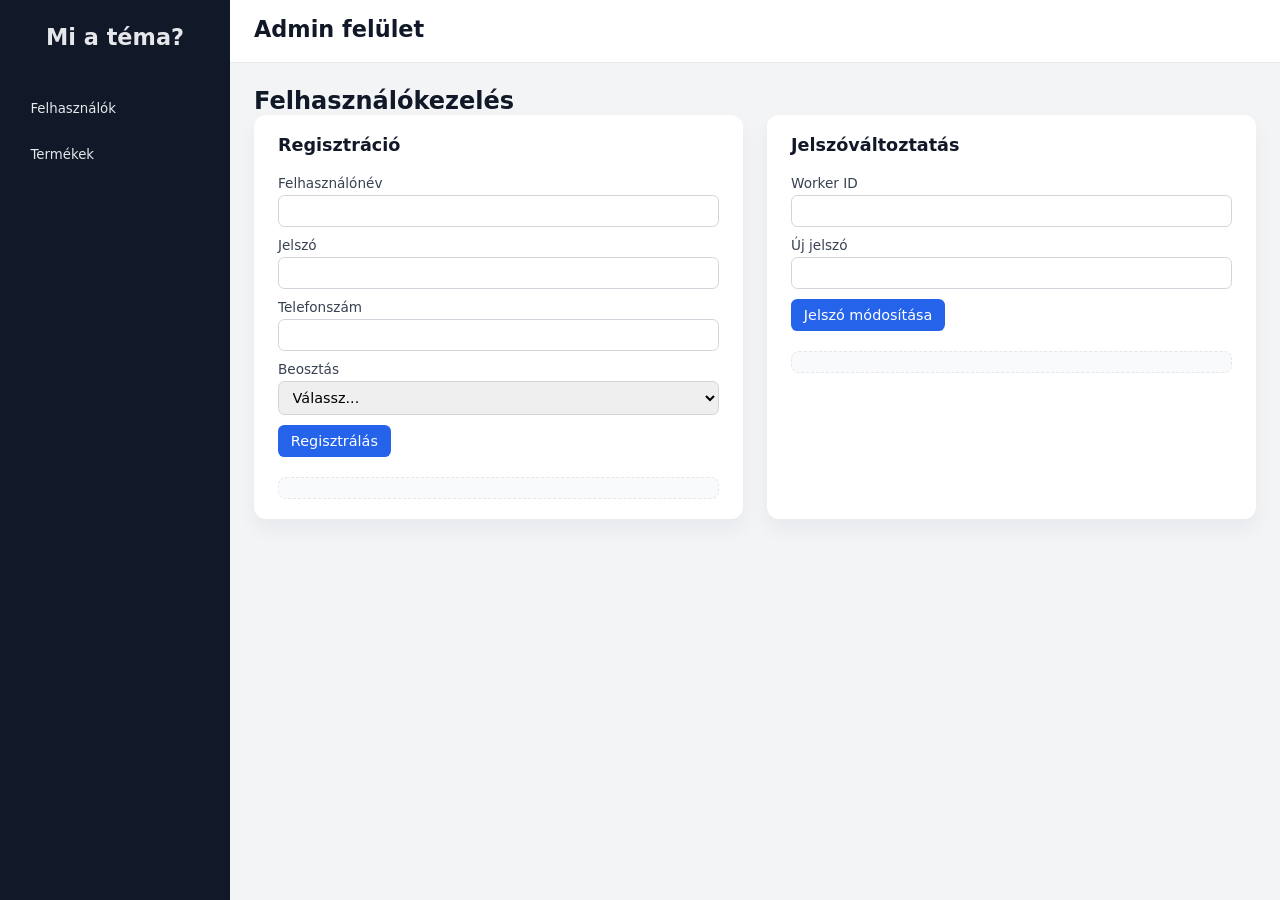
==== WebPage/AdminPage/index.html @ 966443a2 "AdminInterface in vision" ====
<!DOCTYPE html>
<html lang="hu">
<head>
    <meta charset="UTF-8">
    <title>Admin Interface - KonyvWebshop</title>
    <link rel="stylesheet" href="style.css">
</head>
<body>
    <div class="layout">
        <aside class="sidebar">
            <h2 class="logo">Mi a téma?</h2>
            <nav>
                <button class="nav-btn" data-view="user-panel">Felhasználók</button>
                <button class="nav-btn" data-view="item-panel">Termékek</button>
            </nav>
        </aside>

        <main class="main">
            <header class="topbar">
                <h1>Admin felület</h1>
            </header>

            <section id="user-panel" class="panel active">
                <h2>Felhasználókezelés</h2>
                <div class="grid-2">
                    <!-- REGISZTRÁCIÓ -->
                    <div class="card">
                        <h3>Regisztráció</h3>
                        <form id="register-form">
                            <label>
                                Felhasználónév
                                <input type="text" name="username" required>
                            </label>
                            <label>
                                Jelszó
                                <input type="password" name="password" required>
                            </label>
                            <label>
                                Telefonszám  
                                <input type="tel" name="phone" required>
                            </label>
                            <label>
                                Beosztás
                                <select name="role" required>
                                    <option value="">Válassz...</option>
                                    <option value="admin">admin</option>
                                    <option value="dolgozó">dolgozó</option>
                                </select>
                            </label>
                            <button type="submit" class="primary-btn">Regisztrálás</button>
                        </form>
                        <div class="log" id="register-log"></div>
                    </div>

                    <!-- JELSZÓVÁLTOZTATÁS -->
                    <div class="card">
                        <h3>Jelszóváltoztatás</h3>
                        <form id="password-form">
                            <label>
                                Worker ID
                                <input type="number" name="workerId" min="1" required>
                            </label>
                            <label>
                                Új jelszó
                                <input type="password" name="newPassword" required>
                            </label>
                            <button type="submit" class="primary-btn">Jelszó módosítása</button>
                        </form>
                        <div class="log" id="password-log"></div>
                    </div>
                </div>
            </section>

            <section id="item-panel" class="panel">
                <h2>Termékek kezelése</h2>
                <div class="grid-2">
                    <!-- ALL ITEMS + ITEM BY ID -->
                    <div class="card">
                        <h3>Item lekérdezések</h3>
                        <div class="stack">
                            <button id="btn-all-items" class="secondary-btn">Összes termék (AllItems)</button>

                            <form id="item-by-id-form" class="inline-form">
                                <label>
                                    Item ID
                                    <input type="number" name="itemId" min="1" required>
                                </label>
                                <button type="submit" class="secondary-btn">ItemById</button>
                            </form>
                        </div>
                        <div class="log" id="item-query-log"></div>
                    </div>

                    <!-- ADD, MODIFY, DELETE -->
                    <div class="card">
                        <h3>Item módosítások</h3>
                        <!-- AddNewItem -->
                        <form id="add-item-form">
                            <h4>Új termék (AddNewItem)</h4>
                            <label>
                                Név
                                <input type="text" name="itemName" required>
                            </label>
                            <label>
                                Kategória név
                                <input type="text" name="categoryName" required>
                            </label>
                            <label>
                                Mennyiség
                                <input type="number" name="quantity" min="1" required>
                            </label>
                            <label>
                                Leírás
                                <textarea name="description" required></textarea>
                            </label>
                            <label>
                                Ár
                                <input type="number" step="1" min="1" name="price" required>
                            </label>
                            <button type="submit" class="primary-btn">Hozzáadás</button>
                        </form>

                        <!-- ModifyItem -->
                        <form id="modify-item-form">
                            <h4>Termék módosítása (ModifyItem)</h4>
                            <label>
                                Item ID
                                <input type="number" name="itemId" min="1" required>
                            </label>
                            <label>
                                Név
                                <input type="text" name="itemName" required>
                            </label>
                            <label>
                                Kategória név
                                <input type="text" name="categoryName" required>
                            </label>
                            <label>
                                Mennyiség
                                <input type="number" name="quantity" min="1" required>
                            </label>
                            <label>
                                Leírás
                                <textarea name="description" required></textarea>
                            </label>
                            <label>
                                Ár
                                <input type="number" step="1" min="1" name="price" required>
                            </label>
                            <button type="submit" class="secondary-btn">Módosítás</button>
                        </form>

                        <!-- DeleteItem -->
                        <form id="delete-item-form">
                            <h4>Termék törlése (DeleteItem)</h4>
                            <label>
                                Item ID
                                <input type="number" name="itemId" min="1" required>
                            </label>
                            <button type="submit" class="danger-btn">Törlés</button>
                        </form>
                        <div class="log" id="item-modify-log"></div>
                    </div>
                </div>
            </section>
        </main>
    </div>

    <script src="admin.js"></script>
</body>
</html>
---- WebPage/AdminPage/style.css ----
*,
*::before,
*::after {
    box-sizing: border-box;
    margin: 0;
    padding: 0;
    font-family: system-ui, -apple-system, BlinkMacSystemFont, "Segoe UI", sans-serif;
}

body {
    background: #f3f4f6;
    color: #111827;
}

.layout {
    display: flex;
    min-height: 100vh;
}

/* Sidebar */
.sidebar {
    width: 230px;
    background: #111827;
    color: #e5e7eb;
    padding: 1.5rem 1rem;
    display: flex;
    flex-direction: column;
    gap: 1.5rem;
}

.logo {
    font-size: 1.4rem;
    font-weight: 600;
    text-align: center;
    margin-bottom: 1rem;
}

.sidebar nav {
    display: flex;
    flex-direction: column;
    gap: 0.5rem;
}

.nav-btn {
    background: transparent;
    border: none;
    color: inherit;
    padding: 0.7rem 0.9rem;
    border-radius: 0.5rem;
    text-align: left;
    cursor: pointer;
    transition: background 0.15s ease;
}

.nav-btn:hover {
    background: #1f2937;
}

/* Main */
.main {
    flex: 1;
    display: flex;
    flex-direction: column;
}

/* Topbar */
.topbar {
    background: #ffffff;
    padding: 1rem 1.5rem;
    border-bottom: 1px solid #e5e7eb;
}

.topbar h1 {
    font-size: 1.4rem;
    margin-bottom: 0.25rem;
}

.subtitle {
    font-size: 0.85rem;
    color: #6b7280;
}

/* Panels */
.panel {
    display: none;
    padding: 1.5rem;
}

.panel.active {
    display: block;
}

.grid-2 {
    display: grid;
    grid-template-columns: repeat(auto-fit, minmax(320px, 1fr));
    gap: 1.5rem;
}

/* Card */
.card {
    background: #ffffff;
    border-radius: 0.75rem;
    box-shadow: 0 10px 20px rgba(15, 23, 42, 0.05);
    padding: 1.25rem 1.5rem;
    display: flex;
    flex-direction: column;
    gap: 0.75rem;
}

.card h3 {
    font-size: 1.1rem;
    margin-bottom: 0.25rem;
}

.card h4 {
    font-size: 0.98rem;
    margin-top: 0.5rem;
    margin-bottom: 0.25rem;
}

/* Forms */
form {
    display: flex;
    flex-direction: column;
    gap: 0.6rem;
    margin-top: 0.25rem;
}

label {
    font-size: 0.85rem;
    display: flex;
    flex-direction: column;
    gap: 0.25rem;
    color: #374151;
}

input,
select,
textarea {
    padding: 0.45rem 0.6rem;
    border-radius: 0.4rem;
    border: 1px solid #d1d5db;
    font-size: 0.9rem;
}

input:focus,
select:focus,
textarea:focus {
    outline: 2px solid #2563eb;
    border-color: transparent;
}

textarea {
    resize: vertical;
    min-height: 70px;
}

/* Buttons */
.primary-btn,
.secondary-btn,
.danger-btn {
    border-radius: 0.4rem;
    border: none;
    padding: 0.5rem 0.8rem;
    font-size: 0.9rem;
    cursor: pointer;
    transition: background 0.15s ease, transform 0.05s ease;
    align-self: flex-start;
}

.primary-btn {
    background: #2563eb;
    color: white;
}

.primary-btn:hover {
    background: #1d4ed8;
}

.secondary-btn {
    background: #e5e7eb;
    color: #111827;
}

.secondary-btn:hover {
    background: #d1d5db;
}

.danger-btn {
    background: #dc2626;
    color: white;
}

.danger-btn:hover {
    background: #b91c1c;
}

.primary-btn:active,
.secondary-btn:active,
.danger-btn:active {
    transform: scale(0.98);
}

/* Inline form (ItemById) */
.inline-form {
    flex-direction: row;
    align-items: flex-end;
    gap: 0.5rem;
}

.inline-form label {
    flex: 1;
}

/* Misc layout helpers */
.stack {
    display: flex;
    flex-direction: column;
    gap: 0.75rem;
}

/* Log / output area */
.log {
    margin-top: 0.5rem;
    padding: 0.5rem 0.75rem;
    border-radius: 0.5rem;
    font-size: 0.8rem;
    background: #f9fafb;
    border: 1px dashed #e5e7eb;
    color: #4b5563;
    min-height: 1.4rem;
    white-space: pre-wrap;
}
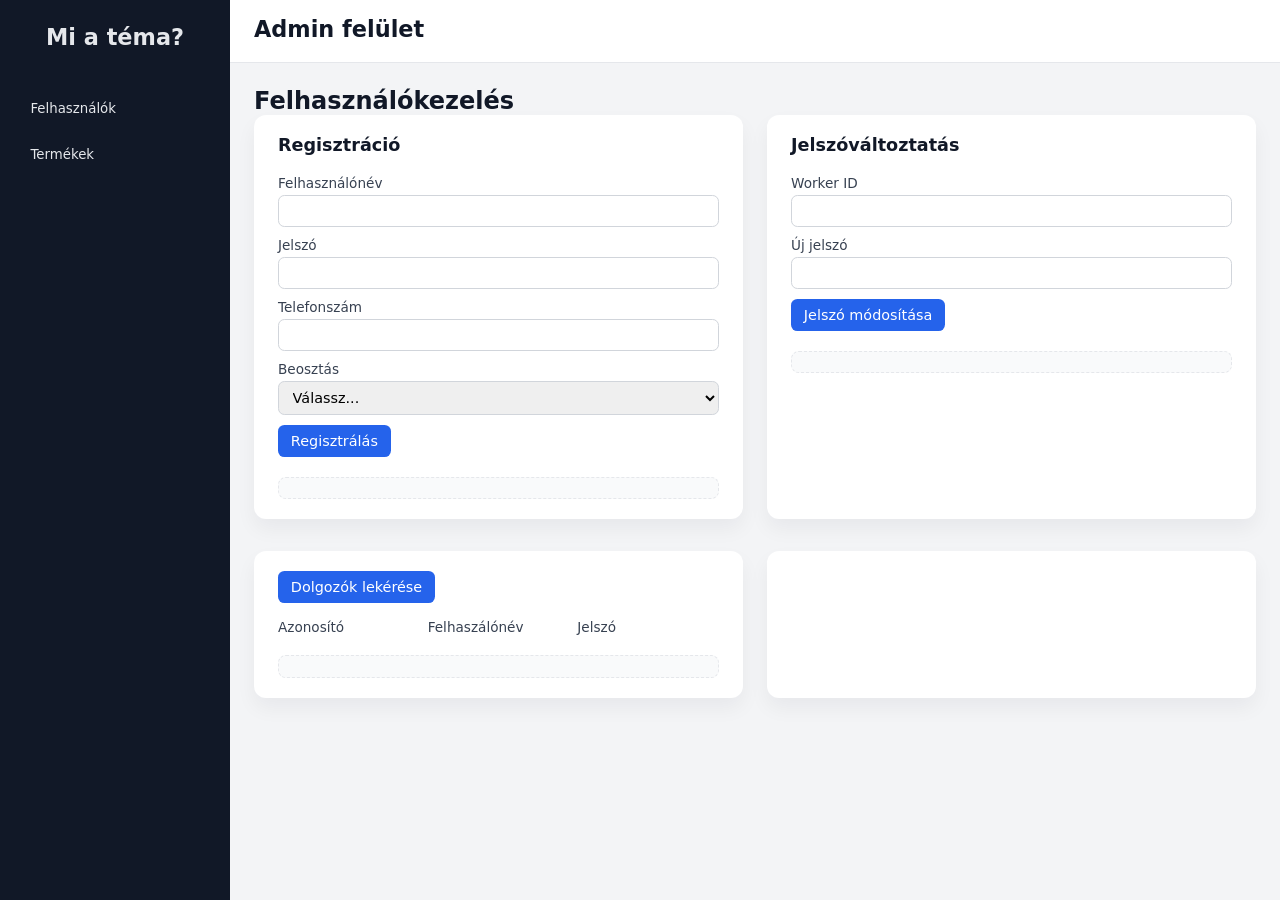
==== commit d5d03b77: "admininterface worker lekérés" ====
--- a/WebPage/AdminPage/index.html
+++ b/WebPage/AdminPage/index.html
@@ -2,7 +2,7 @@
 <html lang="hu">
 <head>
     <meta charset="UTF-8">
-    <title>Admin Interface - KonyvWebshop</title>
+    <title>Admin Interface</title>
     <link rel="stylesheet" href="style.css">
 </head>
 <body>
@@ -68,6 +68,19 @@
                         </form>
                         <div class="log" id="password-log"></div>
                     </div>
+                </div>
+
+                <div class="grid-2">
+                    <div class="card">
+                        <button id="btn-all-workers" class="primary-btn">Dolgozók lekérése</button>
+                        <form id="worker-form" class="inline-form">
+                            <label>Azonosító</label>
+                            <label>Felhaszálónév</label>
+                            <label>Jelszó</label>
+                        </form>
+                        <div class="log" id="worker-query-log"></div>
+                    </div>
+                    <div class="card"></div>
                 </div>
             </section>
 
--- a/WebPage/AdminPage/style.css
+++ b/WebPage/AdminPage/style.css
@@ -102,6 +102,7 @@
     border-radius: 0.75rem;
     box-shadow: 0 10px 20px rgba(15, 23, 42, 0.05);
     padding: 1.25rem 1.5rem;
+    margin-bottom: 2rem;
     display: flex;
     flex-direction: column;
     gap: 0.75rem;
@@ -133,6 +134,7 @@
     gap: 0.25rem;
     color: #374151;
 }
+
 
 input,
 select,
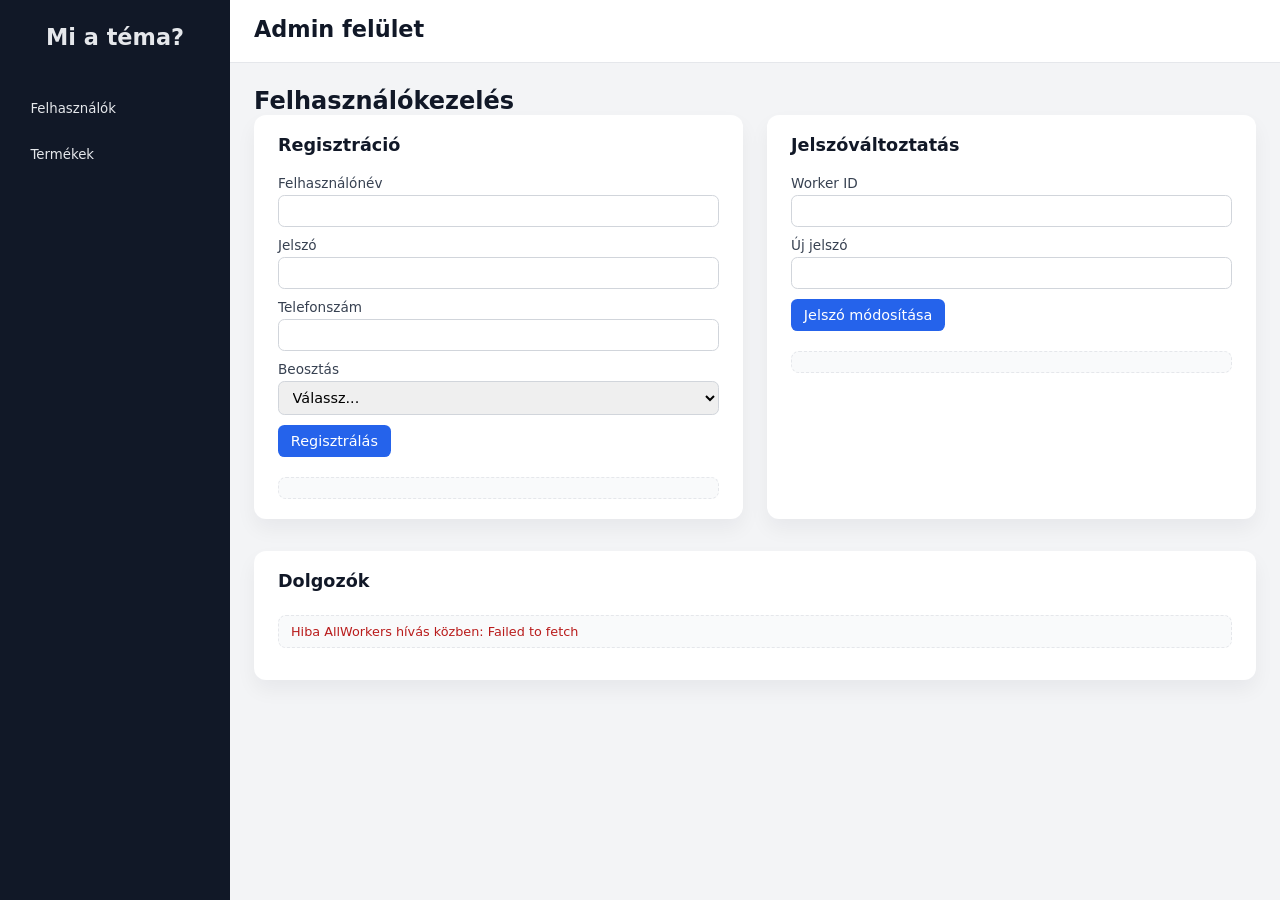
==== commit 8bfad85b: "Admin Interface összekötve pgadminnal" ====
--- a/WebPage/AdminPage/index.html
+++ b/WebPage/AdminPage/index.html
@@ -22,8 +22,8 @@
 
             <section id="user-panel" class="panel active">
                 <h2>Felhasználókezelés</h2>
+
                 <div class="grid-2">
-                    <!-- REGISZTRÁCIÓ -->
                     <div class="card">
                         <h3>Regisztráció</h3>
                         <form id="register-form">
@@ -36,7 +36,7 @@
                                 <input type="password" name="password" required>
                             </label>
                             <label>
-                                Telefonszám  
+                                Telefonszám
                                 <input type="tel" name="phone" required>
                             </label>
                             <label>
@@ -52,7 +52,6 @@
                         <div class="log" id="register-log"></div>
                     </div>
 
-                    <!-- JELSZÓVÁLTOZTATÁS -->
                     <div class="card">
                         <h3>Jelszóváltoztatás</h3>
                         <form id="password-form">
@@ -70,24 +69,17 @@
                     </div>
                 </div>
 
-                <div class="grid-2">
-                    <div class="card">
-                        <button id="btn-all-workers" class="primary-btn">Dolgozók lekérése</button>
-                        <form id="worker-form" class="inline-form">
-                            <label>Azonosító</label>
-                            <label>Felhaszálónév</label>
-                            <label>Jelszó</label>
-                        </form>
-                        <div class="log" id="worker-query-log"></div>
-                    </div>
-                    <div class="card"></div>
+                <!-- Dolgozók – teljes szélességű kártya -->
+                <div class="card">
+                    <h3>Dolgozók</h3>
+                    <div class="log" id="worker-query-log"></div>
+                    <div id="worker-table-container"></div>
                 </div>
             </section>
 
             <section id="item-panel" class="panel">
                 <h2>Termékek kezelése</h2>
                 <div class="grid-2">
-                    <!-- ALL ITEMS + ITEM BY ID -->
                     <div class="card">
                         <h3>Item lekérdezések</h3>
                         <div class="stack">
@@ -104,10 +96,9 @@
                         <div class="log" id="item-query-log"></div>
                     </div>
 
-                    <!-- ADD, MODIFY, DELETE -->
                     <div class="card">
                         <h3>Item módosítások</h3>
-                        <!-- AddNewItem -->
+
                         <form id="add-item-form">
                             <h4>Új termék (AddNewItem)</h4>
                             <label>
@@ -133,7 +124,6 @@
                             <button type="submit" class="primary-btn">Hozzáadás</button>
                         </form>
 
-                        <!-- ModifyItem -->
                         <form id="modify-item-form">
                             <h4>Termék módosítása (ModifyItem)</h4>
                             <label>
@@ -163,7 +153,6 @@
                             <button type="submit" class="secondary-btn">Módosítás</button>
                         </form>
 
-                        <!-- DeleteItem -->
                         <form id="delete-item-form">
                             <h4>Termék törlése (DeleteItem)</h4>
                             <label>
@@ -175,10 +164,15 @@
                         <div class="log" id="item-modify-log"></div>
                     </div>
                 </div>
+
+                <div class="card">
+                    <h3>Termékek táblázat</h3>
+                    <div id="items-table-container"></div>
+                </div>
             </section>
         </main>
     </div>
 
     <script src="admin.js"></script>
 </body>
-</html>+</html>
--- a/WebPage/AdminPage/style.css
+++ b/WebPage/AdminPage/style.css
@@ -233,3 +233,32 @@
     min-height: 1.4rem;
     white-space: pre-wrap;
 }
+
+/* Táblázatok (dolgozók, termékek) */
+.data-table {
+    width: 100%;
+    border-collapse: collapse;
+    margin-top: 0.5rem;
+    font-size: 0.85rem;
+}
+
+.data-table thead {
+    background: #f3f4f6;
+}
+
+.data-table th,
+.data-table td {
+    padding: 0.4rem 0.5rem;
+    border-bottom: 1px solid #e5e7eb;
+    text-align: left;
+    vertical-align: middle;
+}
+
+.data-table th:last-child,
+.data-table td:last-child {
+    text-align: right;
+}
+
+.data-table tr:hover {
+    background: #f9fafb;
+}
